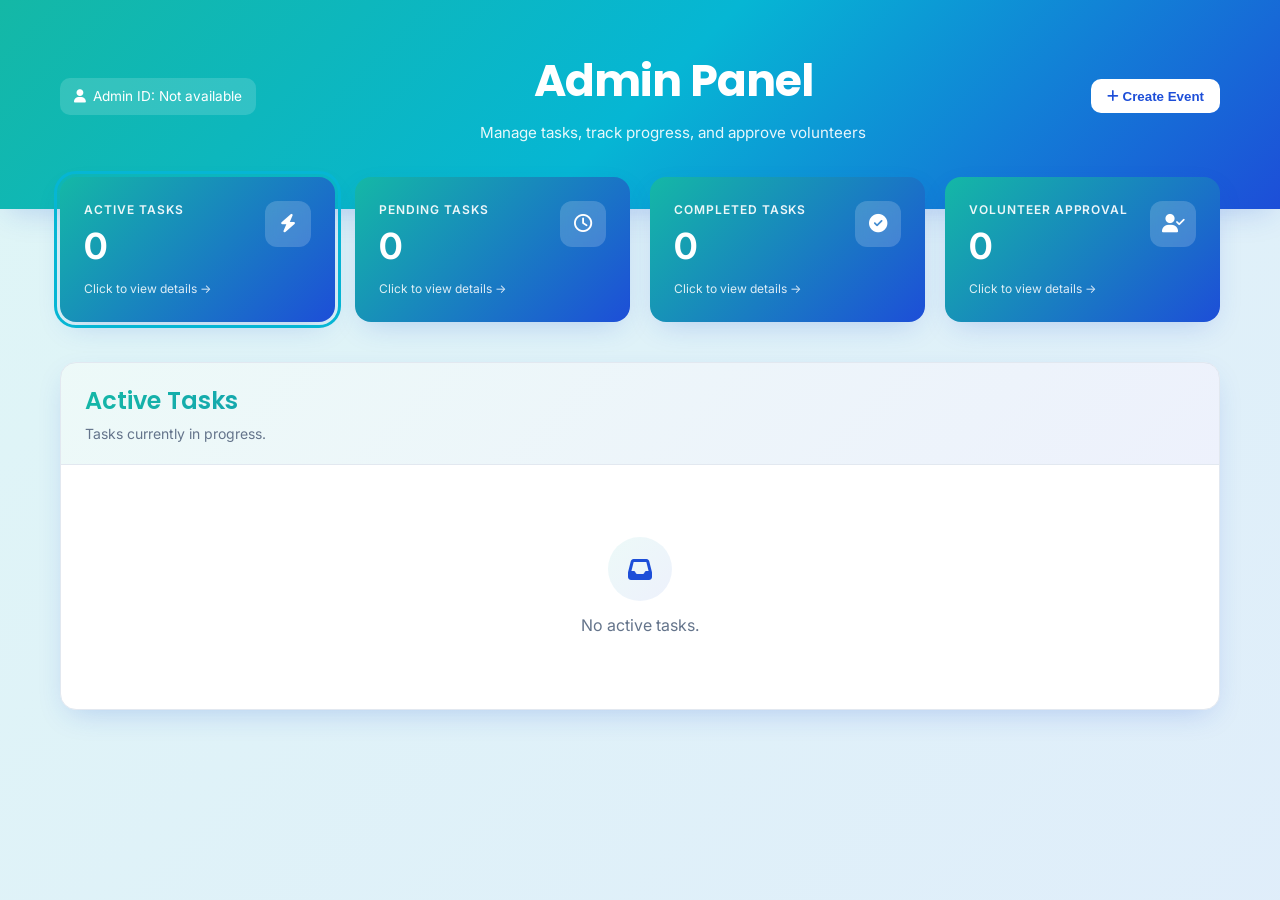
==== frontend/admindashboard.html @ 7bee98bb "admindashboard upadated" ====
<!DOCTYPE html>
<html lang="en">
<head>
  <meta charset="UTF-8" />
  <meta name="viewport" content="width=device-width, initial-scale=1.0" />
  <title>Admin Panel — Dashboard</title>
  <link rel="preconnect" href="https://fonts.googleapis.com" />
  <link rel="preconnect" href="https://fonts.gstatic.com" crossorigin />
  <link href="https://fonts.googleapis.com/css2?family=Inter:wght@400;500;600;700&family=Poppins:wght@500;600;700&display=swap" rel="stylesheet" />
  <link rel="stylesheet" href="https://cdnjs.cloudflare.com/ajax/libs/font-awesome/6.5.1/css/all.min.css" />
  <link rel="stylesheet" href="css/admindashboard.css" />
</head>
<body>
  <!-- Header -->
  <header class="header">
    <div class="container header-inner header-flex">

      <!-- LEFT: Admin ID -->
      <div class="header-left">
        <div class="admin-info">
          <i class="fa-solid fa-user"></i>
            <span id="admin-id">Admin ID: --</span>
        </div>
      </div>

      <!-- CENTER: Title -->
      <div class="header-center">
        <h1>Admin Panel</h1>
        <p>Manage tasks, track progress, and approve volunteers</p>
      </div>

      <!-- RIGHT: Button -->
      <div class="header-right">
        <button class="create-btn" id="createEventBtn">
          <i class="fa-solid fa-plus"></i> Create Event
        </button>
      </div>

    </div>
  </header>

  <main class="container main">
    <!-- Dashboard Cards -->
    <section class="cards" id="cards" aria-label="Dashboard summary">
      <button class="card" data-section="active">
        <div class="card-top">
          <div>
            <p class="card-label">Active Tasks</p>
            <p class="card-count" id="count-active">0</p>
          </div>
          <div class="card-icon"><i class="fa-solid fa-bolt"></i></div>
        </div>
        <p class="card-foot">Click to view details &rarr;</p>
      </button>

      <button class="card" data-section="pending">
        <div class="card-top">
          <div>
            <p class="card-label">Pending Tasks</p>
            <p class="card-count" id="count-pending">0</p>
          </div>
          <div class="card-icon"><i class="fa-regular fa-clock"></i></div>
        </div>
        <p class="card-foot">Click to view details &rarr;</p>
      </button>

      <button class="card" data-section="completed">
        <div class="card-top">
          <div>
            <p class="card-label">Completed Tasks</p>
            <p class="card-count" id="count-completed">0</p>
          </div>
          <div class="card-icon"><i class="fa-solid fa-circle-check"></i></div>
        </div>
        <p class="card-foot">Click to view details &rarr;</p>
      </button>

      <button class="card" data-section="volunteers">
        <div class="card-top">
          <div>
            <p class="card-label">Volunteer Approval</p>
            <p class="card-count" id="count-volunteers">0</p>
          </div>
          <div class="card-icon"><i class="fa-solid fa-user-check"></i></div>
        </div>
        <p class="card-foot">Click to view details &rarr;</p>
      </button>
    </section>

    <!-- Detail Panel -->
    <section class="panel">
      <div class="panel-head">
        <h2 id="panel-title">Active Tasks</h2>
        <p id="panel-subtitle">Tasks currently in progress.</p>
      </div>
      <div class="panel-body" id="panel-body">
        <!-- Dynamic content injected by JS -->
      </div>
    </section>
  </main>

  <!-- Toast container -->
  <div class="toast-container" id="toast-container"></div>

  <script src="js/admindashboard.js"></script>
</body>
</html>
---- frontend/css/admindashboard.css ----
/* ===========================
   Design tokens
   =========================== */
:root {
  --teal: #14b8a6;
  --cyan: #06b6d4;
  --deep-blue: #1d4ed8;

  --bg: #f0fbfd;
  --card-bg: #ffffff;
  --text: #0f2942;
  --muted: #64748b;
  --border: #e2e8f0;

  --approve: #22c55e;
  --approve-hover: #16a34a;
  --reject: #ef4444;
  --reject-hover: #dc2626;

  --gradient-brand: linear-gradient(135deg, var(--teal) 0%, var(--cyan) 50%, var(--deep-blue) 100%);
  --gradient-card: linear-gradient(135deg, var(--teal) 0%, var(--deep-blue) 100%);
  --gradient-card-hover: linear-gradient(135deg, var(--cyan) 0%, var(--teal) 100%);
  --gradient-soft: linear-gradient(135deg, rgba(20,184,166,0.08), rgba(29,78,216,0.08));

  --shadow-soft: 0 10px 30px -10px rgba(29, 78, 216, 0.25);
  --shadow-glow: 0 20px 45px -15px rgba(6, 182, 212, 0.55);

  --radius: 16px;
  --transition: 0.3s ease;
}

/* ===========================
   Base
   =========================== */
* { box-sizing: border-box; margin: 0; padding: 0; }

html, body { height: 100%; }

body {
  font-family: 'Inter', 'Poppins', 'Segoe UI', system-ui, -apple-system, sans-serif;
  background: var(--gradient-soft), var(--bg);
  color: var(--text);
  min-height: 100vh;
  -webkit-font-smoothing: antialiased;
  line-height: 1.5;
}

.container {
  width: 100%;
  max-width: 1200px;
  margin: 0 auto;
  padding: 0 1.25rem;
}

/* ===========================
   Header
   =========================== */
.header {
  background: var(--gradient-brand);
  color: #fff;
  box-shadow: var(--shadow-soft);
}
.header-inner {
  text-align: center;
  padding: 3rem 1.25rem 4rem;
}
.header h1 {
  font-family: 'Poppins', 'Inter', sans-serif;
  font-size: clamp(2rem, 4vw, 2.75rem);
  font-weight: 700;
  letter-spacing: -0.02em;
}
.header p {
  margin-top: 0.5rem;
  opacity: 0.9;
  font-size: 0.95rem;
}

/* ===========================
   Main
   =========================== */
.main {
  margin-top: -2rem;
  padding-bottom: 4rem;
}

/* ===========================
   Cards grid
   =========================== */
.cards {
  display: grid;
  grid-template-columns: repeat(4, 1fr);
  gap: 1.25rem;
}

.card {
  font: inherit;
  text-align: left;
  cursor: pointer;
  border: none;
  color: #fff;
  background: var(--gradient-card);
  border-radius: var(--radius);
  padding: 1.5rem;
  box-shadow: var(--shadow-soft);
  transition: transform var(--transition), box-shadow var(--transition), background var(--transition);
  position: relative;
  overflow: hidden;
}
.card:hover {
  transform: translateY(-4px) scale(1.03);
  background: var(--gradient-card-hover);
  box-shadow: var(--shadow-glow);
}
.card.active {
  outline: 3px solid var(--cyan);
  outline-offset: 3px;
}

.card-top {
  display: flex;
  align-items: flex-start;
  justify-content: space-between;
  gap: 1rem;
}
.card-label {
  font-size: 0.75rem;
  font-weight: 600;
  letter-spacing: 0.08em;
  text-transform: uppercase;
  opacity: 0.92;
}
.card-count {
  margin-top: 0.6rem;
  font-size: 2.25rem;
  font-weight: 700;
  line-height: 1;
}
.card-icon {
  width: 46px;
  height: 46px;
  display: grid;
  place-items: center;
  border-radius: 12px;
  background: rgba(255, 255, 255, 0.18);
  backdrop-filter: blur(6px);
  font-size: 1.15rem;
  transition: transform var(--transition);
}
.card:hover .card-icon { transform: rotate(8deg) scale(1.05); }
.card-foot {
  margin-top: 1rem;
  font-size: 0.75rem;
  opacity: 0.85;
}

/* ===========================
   Detail panel
   =========================== */
.panel {
  margin-top: 2.5rem;
  background: var(--card-bg);
  border: 1px solid var(--border);
  border-radius: var(--radius);
  box-shadow: var(--shadow-soft);
  overflow: hidden;
  animation: fadeIn 0.4s ease;
}
.panel-head {
  padding: 1.25rem 1.5rem;
  border-bottom: 1px solid var(--border);
  background: var(--gradient-soft);
}
.panel-head h2 {
  font-family: 'Poppins', 'Inter', sans-serif;
  font-size: 1.5rem;
  font-weight: 600;
  background: var(--gradient-card);
  -webkit-background-clip: text;
  background-clip: text;
  color: transparent;
}
.panel-head p {
  margin-top: 0.25rem;
  font-size: 0.875rem;
  color: var(--muted);
}
.panel-body { padding: 1.5rem; }

/* ===========================
   Lists
   =========================== */
.task-list {
  list-style: none;
  display: grid;
  grid-template-columns: repeat(2, 1fr);
  gap: 1rem;
}
.task-item {
  display: flex;
  align-items: center;
  gap: 0.85rem;
  padding: 1rem;
  border: 1px solid var(--border);
  border-radius: 12px;
  background: #fafdff;
  transition: transform var(--transition), box-shadow var(--transition);
  animation: fadeIn 0.3s ease;
}
.task-item:hover {
  transform: translateY(-2px);
  box-shadow: var(--shadow-soft);
}
.task-icon {
  width: 40px;
  height: 40px;
  flex-shrink: 0;
  display: grid;
  place-items: center;
  border-radius: 10px;
  background: var(--gradient-card);
  color: #fff;
}
.task-text { min-width: 0; }
.task-title {
  font-weight: 500;
  white-space: nowrap;
  overflow: hidden;
  text-overflow: ellipsis;
}
.task-meta {
  font-size: 0.75rem;
  color: var(--muted);
  margin-top: 0.15rem;
}

/* Volunteers */
.volunteer-list {
  list-style: none;
  display: flex;
  flex-direction: column;
  gap: 0.75rem;
}
.volunteer-item {
  display: flex;
  flex-wrap: wrap;
  align-items: center;
  justify-content: space-between;
  gap: 1rem;
  padding: 1rem;
  border: 1px solid var(--border);
  border-radius: 12px;
  background: #fafdff;
  transition: box-shadow var(--transition);
  animation: fadeIn 0.3s ease;
}
.volunteer-item:hover { box-shadow: var(--shadow-soft); }
.volunteer-info {
  display: flex;
  align-items: center;
  gap: 0.85rem;
  min-width: 0;
  flex: 1 1 220px;
}
.avatar {
  width: 44px;
  height: 44px;
  border-radius: 50%;
  display: grid;
  place-items: center;
  background: var(--gradient-card);
  color: #fff;
  font-weight: 600;
  font-size: 0.9rem;
  flex-shrink: 0;
}
.volunteer-name { font-weight: 600; }
.volunteer-task {
  font-size: 0.8rem;
  color: var(--muted);
  margin-top: 0.15rem;
}
.volunteer-actions {
  display: flex;
  gap: 0.5rem;
  flex-shrink: 0;
}

/* Buttons */
.btn {
  font: inherit;
  display: inline-flex;
  align-items: center;
  gap: 0.4rem;
  padding: 0.55rem 1rem;
  font-size: 0.85rem;
  font-weight: 600;
  color: #fff;
  border: none;
  border-radius: 10px;
  cursor: pointer;
  box-shadow: var(--shadow-soft);
  transition: background var(--transition), transform var(--transition);
}
.btn:hover { transform: translateY(-1px); }
.btn-approve { background: var(--approve); }
.btn-approve:hover { background: var(--approve-hover); }
.btn-reject { background: var(--reject); }
.btn-reject:hover { background: var(--reject-hover); }

/* Empty state */
.empty {
  display: flex;
  flex-direction: column;
  align-items: center;
  justify-content: center;
  padding: 3rem 1rem;
  text-align: center;
  color: var(--muted);
}
.empty-icon {
  width: 64px;
  height: 64px;
  display: grid;
  place-items: center;
  border-radius: 50%;
  background: var(--gradient-soft);
  color: var(--deep-blue);
  font-size: 1.5rem;
  margin-bottom: 0.75rem;
}

/* Toast */
.toast-container {
  position: fixed;
  bottom: 1.25rem;
  right: 1.25rem;
  display: flex;
  flex-direction: column;
  gap: 0.5rem;
  z-index: 50;
}
.toast {
  padding: 0.75rem 1rem;
  border-radius: 10px;
  color: #fff;
  font-size: 0.875rem;
  box-shadow: var(--shadow-soft);
  animation: slideIn 0.25s ease;
  max-width: 320px;
}
.toast.success { background: var(--approve); }
.toast.error   { background: var(--reject); }

/* Animations */
@keyframes fadeIn {
  from { opacity: 0; transform: translateY(6px); }
  to   { opacity: 1; transform: translateY(0); }
}
@keyframes slideIn {
  from { opacity: 0; transform: translateX(20px); }
  to   { opacity: 1; transform: translateX(0); }
}

/* ===========================
   Responsive
   =========================== */
@media (max-width: 1024px) {
  .cards { grid-template-columns: repeat(2, 1fr); }
}
@media (max-width: 640px) {
  .cards { grid-template-columns: 1fr; }
  .task-list { grid-template-columns: 1fr; }
  .header-inner { padding: 2.25rem 1rem 3rem; }
  .panel-body { padding: 1rem; }
  .volunteer-actions { width: 100%; }
  .volunteer-actions .btn { flex: 1; justify-content: center; }
}



/* Header Flex Layout */
.header-flex {
  display: flex;
  align-items: center;
  justify-content: space-between;
  flex-wrap: wrap;
}

/* Right section */
.header-right {
  display: flex;
  align-items: center;
  gap: 1rem;
}

/* Admin ID */
.admin-info {
  display: flex;
  align-items: center;
  gap: 0.4rem;
  background: rgba(255,255,255,0.15);
  padding: 0.5rem 0.9rem;
  border-radius: 10px;
  font-size: 0.85rem;
}

/* Create Event Button */
.create-btn {
  background: #ffffff;
  color: var(--deep-blue);
  font-weight: 600;
  border: none;
  padding: 0.6rem 1rem;
  border-radius: 10px;
  cursor: pointer;
  transition: 0.3s ease;
}

.create-btn:hover {
  background: #e0f2fe;
  transform: translateY(-2px);
}
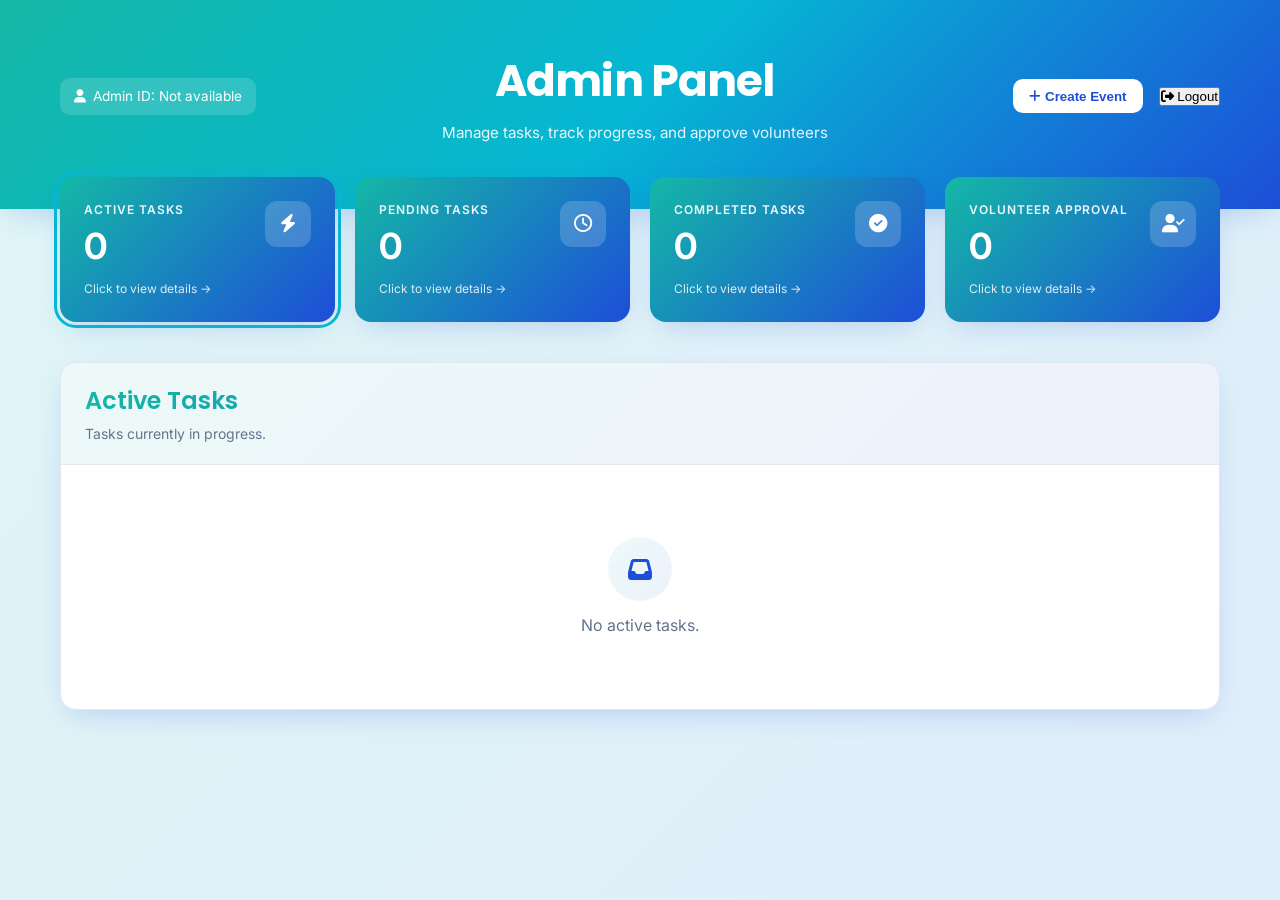
==== commit f6ddd50c: "m" ====
--- a/frontend/admindashboard.html
+++ b/frontend/admindashboard.html
@@ -33,6 +33,9 @@
       <div class="header-right">
         <button class="create-btn" id="createEventBtn">
           <i class="fa-solid fa-plus"></i> Create Event
+        </button>
+        <button class="logout-btn" id="logoutBtn">
+           <i class="fa-solid fa-right-from-bracket"></i> Logout
         </button>
       </div>
 
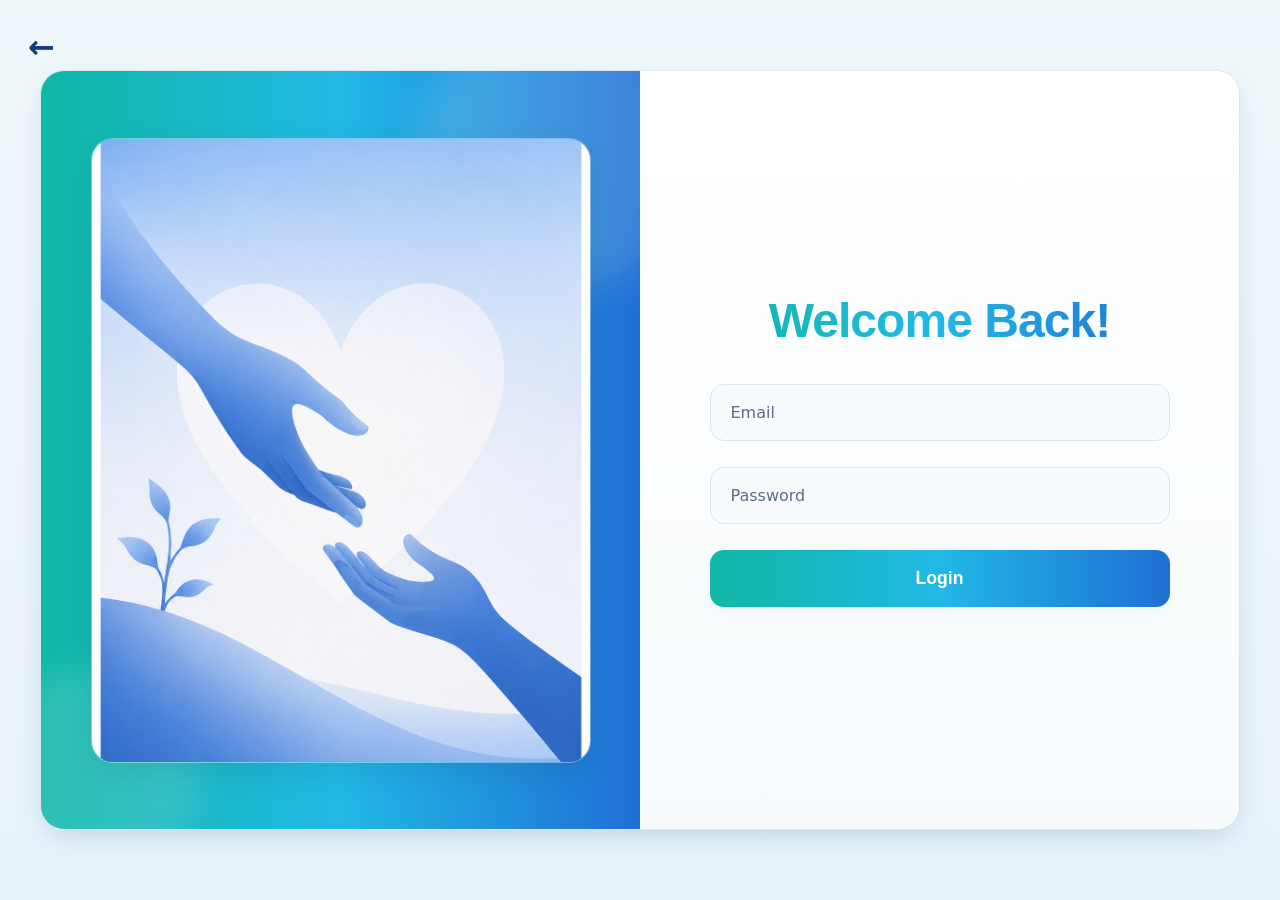
==== commit 936fd9f7: "message" ====
--- a/frontend/admindashboard.html
+++ b/frontend/admindashboard.html
@@ -13,34 +13,36 @@
 <body>
   <!-- Header -->
   <header class="header">
-    <div class="container header-inner header-flex">
+  <div class="container header-inner header-flex">
 
-      <!-- LEFT: Admin ID -->
-      <div class="header-left">
-        <div class="admin-info">
-          <i class="fa-solid fa-user"></i>
-            <span id="admin-id">Admin ID: --</span>
+    <!-- CENTER: Title -->
+    <div class="header-center">
+      <h1>Admin Panel</h1>
+      <p>Manage tasks, track progress, and approve volunteers</p>
+    </div>
+
+    <!-- RIGHT: Actions + Profile -->
+    <div class="header-right">
+      <button class="create-btn" id="createEventBtn">
+        <i class="fa-solid fa-plus"></i> Create Event
+      </button>
+
+      <button class="logout-btn" id="logoutBtn">
+        <i class="fa-solid fa-right-from-bracket"></i> Logout
+      </button>
+
+      <!-- Dynamic Admin Profile -->
+      <div class="profile-chip">
+        <div class="avatar" id="adminAvatar">A</div>
+        <div class="profile-meta">
+          <p class="profile-name" id="adminName">Admin Name</p>
+          <p class="profile-role">Admin</p>
         </div>
       </div>
+    </div>
 
-      <!-- CENTER: Title -->
-      <div class="header-center">
-        <h1>Admin Panel</h1>
-        <p>Manage tasks, track progress, and approve volunteers</p>
-      </div>
-
-      <!-- RIGHT: Button -->
-      <div class="header-right">
-        <button class="create-btn" id="createEventBtn">
-          <i class="fa-solid fa-plus"></i> Create Event
-        </button>
-        <button class="logout-btn" id="logoutBtn">
-           <i class="fa-solid fa-right-from-bracket"></i> Logout
-        </button>
-      </div>
-
-    </div>
-  </header>
+  </div>
+</header>
 
   <main class="container main">
     <!-- Dashboard Cards -->
--- a/frontend/css/admindashboard.css
+++ b/frontend/css/admindashboard.css
@@ -1,5 +1,5 @@
 /* ===========================
-   Design tokens
+   Design Tokens
    =========================== */
 :root {
   --teal: #14b8a6;
@@ -22,34 +22,39 @@
   --gradient-card-hover: linear-gradient(135deg, var(--cyan) 0%, var(--teal) 100%);
   --gradient-soft: linear-gradient(135deg, rgba(20,184,166,0.08), rgba(29,78,216,0.08));
 
-  --shadow-soft: 0 10px 30px -10px rgba(29, 78, 216, 0.25);
-  --shadow-glow: 0 20px 45px -15px rgba(6, 182, 212, 0.55);
-
-  --radius: 16px;
+  --shadow-soft: 0 10px 30px -10px rgba(29, 78, 216, 0.22);
+  --shadow-glow: 0 20px 45px -15px rgba(6, 182, 212, 0.45);
+
+  --radius: 18px;
   --transition: 0.3s ease;
 }
 
 /* ===========================
    Base
    =========================== */
-* { box-sizing: border-box; margin: 0; padding: 0; }
-
-html, body { height: 100%; }
+* {
+  margin: 0;
+  padding: 0;
+  box-sizing: border-box;
+}
+
+html, body {
+  min-height: 100%;
+}
 
 body {
-  font-family: 'Inter', 'Poppins', 'Segoe UI', system-ui, -apple-system, sans-serif;
+  font-family: 'Inter', 'Poppins', 'Segoe UI', sans-serif;
   background: var(--gradient-soft), var(--bg);
   color: var(--text);
-  min-height: 100vh;
+  line-height: 1.5;
   -webkit-font-smoothing: antialiased;
-  line-height: 1.5;
 }
 
 .container {
   width: 100%;
-  max-width: 1200px;
+  max-width: 1280px;
   margin: 0 auto;
-  padding: 0 1.25rem;
+  padding: 0 1.5rem;
 }
 
 /* ===========================
@@ -57,27 +62,124 @@
    =========================== */
 .header {
   background: var(--gradient-brand);
-  color: #fff;
+  color: white;
   box-shadow: var(--shadow-soft);
 }
+
 .header-inner {
-  text-align: center;
-  padding: 3rem 1.25rem 4rem;
-}
-.header h1 {
-  font-family: 'Poppins', 'Inter', sans-serif;
-  font-size: clamp(2rem, 4vw, 2.75rem);
+  padding: 1.5rem 0 3.5rem;
+}
+
+.header-flex {
+  display: flex;
+  justify-content: space-between;
+  align-items: center;
+  gap: 2rem;
+  flex-wrap: wrap;
+}
+
+.header-center {
+  flex: 1;
+}
+
+.header-center h1 {
+  font-family: 'Poppins', sans-serif;
+  font-size: clamp(2rem, 4vw, 2.8rem);
   font-weight: 700;
-  letter-spacing: -0.02em;
-}
-.header p {
-  margin-top: 0.5rem;
+  letter-spacing: -0.03em;
+}
+
+.header-center p {
+  margin-top: 0.35rem;
+  font-size: 0.95rem;
   opacity: 0.9;
+}
+
+.header-right {
+  display: flex;
+  align-items: center;
+  gap: 0.9rem;
+  flex-wrap: wrap;
+}
+
+/* ===========================
+   Buttons
+   =========================== */
+.create-btn,
+.logout-btn {
+  border: none;
+  cursor: pointer;
+  font: inherit;
+  font-weight: 600;
+  padding: 0.75rem 1.15rem;
+  border-radius: 12px;
+  transition: all var(--transition);
+}
+
+.create-btn {
+  background: white;
+  color: var(--deep-blue);
+}
+
+.create-btn:hover {
+  background: #dbeafe;
+  transform: translateY(-2px);
+}
+
+.logout-btn {
+  background: rgba(255,255,255,0.18);
+  color: white;
+  backdrop-filter: blur(8px);
+}
+
+.logout-btn:hover {
+  background: rgba(255,255,255,0.28);
+  transform: translateY(-2px);
+}
+
+/* ===========================
+   Profile Chip
+   =========================== */
+.profile-chip {
+  display: flex;
+  align-items: center;
+  gap: 0.75rem;
+  padding: 0.55rem 0.9rem;
+  border-radius: 14px;
+  background: rgba(255,255,255,0.14);
+  backdrop-filter: blur(10px);
+}
+
+.avatar {
+  width: 46px;
+  height: 46px;
+  border-radius: 50%;
+  display: grid;
+  place-items: center;
+  background: rgba(255,255,255,0.22);
+  color: white;
+  font-weight: 700;
+  font-size: 1rem;
+  flex-shrink: 0;
+}
+
+.profile-meta {
+  display: flex;
+  flex-direction: column;
+}
+
+.profile-name {
+  font-weight: 600;
   font-size: 0.95rem;
 }
 
-/* ===========================
-   Main
+.profile-role {
+  font-size: 0.8rem;
+  opacity: 0.85;
+}
+
+/* ===========================
+   Main Layout
    =========================== */
 .main {
   margin-top: -2rem;
@@ -85,7 +187,7 @@
 }
 
 /* ===========================
-   Cards grid
+   Dashboard Cards
    =========================== */
 .cards {
   display: grid;
@@ -94,24 +196,23 @@
 }
 
 .card {
-  font: inherit;
+  border: none;
+  cursor: pointer;
   text-align: left;
-  cursor: pointer;
-  border: none;
-  color: #fff;
+  color: white;
   background: var(--gradient-card);
   border-radius: var(--radius);
   padding: 1.5rem;
   box-shadow: var(--shadow-soft);
-  transition: transform var(--transition), box-shadow var(--transition), background var(--transition);
-  position: relative;
-  overflow: hidden;
-}
+  transition: all var(--transition);
+}
+
 .card:hover {
-  transform: translateY(-4px) scale(1.03);
+  transform: translateY(-5px) scale(1.02);
   background: var(--gradient-card-hover);
   box-shadow: var(--shadow-glow);
 }
+
 .card.active {
   outline: 3px solid var(--cyan);
   outline-offset: 3px;
@@ -119,76 +220,80 @@
 
 .card-top {
   display: flex;
+  justify-content: space-between;
   align-items: flex-start;
-  justify-content: space-between;
-  gap: 1rem;
-}
+}
+
 .card-label {
-  font-size: 0.75rem;
+  font-size: 0.78rem;
   font-weight: 600;
   letter-spacing: 0.08em;
   text-transform: uppercase;
-  opacity: 0.92;
-}
+  opacity: 0.9;
+}
+
 .card-count {
-  margin-top: 0.6rem;
-  font-size: 2.25rem;
+  margin-top: 0.65rem;
+  font-size: 2.3rem;
   font-weight: 700;
   line-height: 1;
 }
+
 .card-icon {
-  width: 46px;
-  height: 46px;
+  width: 48px;
+  height: 48px;
   display: grid;
   place-items: center;
-  border-radius: 12px;
-  background: rgba(255, 255, 255, 0.18);
-  backdrop-filter: blur(6px);
+  border-radius: 14px;
+  background: rgba(255,255,255,0.18);
   font-size: 1.15rem;
-  transition: transform var(--transition);
-}
-.card:hover .card-icon { transform: rotate(8deg) scale(1.05); }
+}
+
 .card-foot {
   margin-top: 1rem;
-  font-size: 0.75rem;
-  opacity: 0.85;
-}
-
-/* ===========================
-   Detail panel
+  font-size: 0.8rem;
+  opacity: 0.88;
+}
+
+/* ===========================
+   Detail Panel
    =========================== */
 .panel {
   margin-top: 2.5rem;
   background: var(--card-bg);
+  border-radius: var(--radius);
   border: 1px solid var(--border);
-  border-radius: var(--radius);
   box-shadow: var(--shadow-soft);
   overflow: hidden;
-  animation: fadeIn 0.4s ease;
-}
+}
+
 .panel-head {
-  padding: 1.25rem 1.5rem;
+  padding: 1.4rem 1.6rem;
   border-bottom: 1px solid var(--border);
   background: var(--gradient-soft);
 }
+
 .panel-head h2 {
-  font-family: 'Poppins', 'Inter', sans-serif;
-  font-size: 1.5rem;
+  font-family: 'Poppins', sans-serif;
+  font-size: 1.55rem;
   font-weight: 600;
   background: var(--gradient-card);
   -webkit-background-clip: text;
-  background-clip: text;
   color: transparent;
 }
+
 .panel-head p {
   margin-top: 0.25rem;
-  font-size: 0.875rem;
   color: var(--muted);
-}
-.panel-body { padding: 1.5rem; }
-
-/* ===========================
-   Lists
+  font-size: 0.9rem;
+}
+
+.panel-body {
+  padding: 1.5rem;
+}
+
+/* ===========================
+   Task List
    =========================== */
 .task-list {
   list-style: none;
@@ -196,119 +301,123 @@
   grid-template-columns: repeat(2, 1fr);
   gap: 1rem;
 }
+
 .task-item {
   display: flex;
   align-items: center;
-  gap: 0.85rem;
+  gap: 0.9rem;
   padding: 1rem;
   border: 1px solid var(--border);
-  border-radius: 12px;
+  border-radius: 14px;
   background: #fafdff;
-  transition: transform var(--transition), box-shadow var(--transition);
-  animation: fadeIn 0.3s ease;
-}
+  transition: all var(--transition);
+}
+
 .task-item:hover {
   transform: translateY(-2px);
   box-shadow: var(--shadow-soft);
 }
+
 .task-icon {
-  width: 40px;
-  height: 40px;
-  flex-shrink: 0;
+  width: 42px;
+  height: 42px;
   display: grid;
   place-items: center;
-  border-radius: 10px;
+  border-radius: 12px;
   background: var(--gradient-card);
-  color: #fff;
-}
-.task-text { min-width: 0; }
+  color: white;
+  flex-shrink: 0;
+}
+
 .task-title {
-  font-weight: 500;
-  white-space: nowrap;
-  overflow: hidden;
-  text-overflow: ellipsis;
-}
+  font-weight: 600;
+}
+
 .task-meta {
-  font-size: 0.75rem;
+  margin-top: 0.2rem;
+  font-size: 0.78rem;
   color: var(--muted);
-  margin-top: 0.15rem;
-}
-
-/* Volunteers */
+}
+
+/* ===========================
+   Volunteer List
+   =========================== */
 .volunteer-list {
   list-style: none;
   display: flex;
   flex-direction: column;
-  gap: 0.75rem;
-}
+  gap: 0.9rem;
+}
+
 .volunteer-item {
   display: flex;
+  justify-content: space-between;
+  align-items: center;
+  gap: 1rem;
   flex-wrap: wrap;
-  align-items: center;
-  justify-content: space-between;
-  gap: 1rem;
   padding: 1rem;
   border: 1px solid var(--border);
-  border-radius: 12px;
+  border-radius: 14px;
   background: #fafdff;
-  transition: box-shadow var(--transition);
-  animation: fadeIn 0.3s ease;
-}
-.volunteer-item:hover { box-shadow: var(--shadow-soft); }
+}
+
 .volunteer-info {
   display: flex;
   align-items: center;
-  gap: 0.85rem;
-  min-width: 0;
-  flex: 1 1 220px;
-}
-.avatar {
-  width: 44px;
-  height: 44px;
-  border-radius: 50%;
-  display: grid;
-  place-items: center;
-  background: var(--gradient-card);
-  color: #fff;
-  font-weight: 600;
-  font-size: 0.9rem;
-  flex-shrink: 0;
-}
-.volunteer-name { font-weight: 600; }
+  gap: 0.9rem;
+}
+
+.volunteer-name {
+  font-weight: 600;
+}
+
 .volunteer-task {
   font-size: 0.8rem;
   color: var(--muted);
-  margin-top: 0.15rem;
-}
+}
+
 .volunteer-actions {
   display: flex;
-  gap: 0.5rem;
-  flex-shrink: 0;
-}
-
-/* Buttons */
+  gap: 0.6rem;
+}
+
+/* ===========================
+   Action Buttons
+   =========================== */
 .btn {
+  border: none;
+  cursor: pointer;
+  color: white;
   font: inherit;
-  display: inline-flex;
-  align-items: center;
-  gap: 0.4rem;
-  padding: 0.55rem 1rem;
-  font-size: 0.85rem;
-  font-weight: 600;
-  color: #fff;
-  border: none;
+  font-weight: 600;
+  padding: 0.6rem 1rem;
   border-radius: 10px;
-  cursor: pointer;
-  box-shadow: var(--shadow-soft);
-  transition: background var(--transition), transform var(--transition);
-}
-.btn:hover { transform: translateY(-1px); }
-.btn-approve { background: var(--approve); }
-.btn-approve:hover { background: var(--approve-hover); }
-.btn-reject { background: var(--reject); }
-.btn-reject:hover { background: var(--reject-hover); }
-
-/* Empty state */
+  transition: all var(--transition);
+}
+
+.btn:hover {
+  transform: translateY(-1px);
+}
+
+.btn-approve {
+  background: var(--approve);
+}
+
+.btn-approve:hover {
+  background: var(--approve-hover);
+}
+
+.btn-reject {
+  background: var(--reject);
+}
+
+.btn-reject:hover {
+  background: var(--reject-hover);
+}
+
+/* ===========================
+   Empty State
+   =========================== */
 .empty {
   display: flex;
   flex-direction: column;
@@ -318,6 +427,7 @@
   text-align: center;
   color: var(--muted);
 }
+
 .empty-icon {
   width: 64px;
   height: 64px;
@@ -325,99 +435,87 @@
   place-items: center;
   border-radius: 50%;
   background: var(--gradient-soft);
+  margin-bottom: 0.8rem;
   color: var(--deep-blue);
-  font-size: 1.5rem;
-  margin-bottom: 0.75rem;
-}
-
-/* Toast */
+  font-size: 1.4rem;
+}
+
+/* ===========================
+   Toast
+   =========================== */
 .toast-container {
   position: fixed;
+  right: 1.25rem;
   bottom: 1.25rem;
-  right: 1.25rem;
   display: flex;
   flex-direction: column;
-  gap: 0.5rem;
-  z-index: 50;
-}
+  gap: 0.6rem;
+  z-index: 100;
+}
+
 .toast {
-  padding: 0.75rem 1rem;
-  border-radius: 10px;
-  color: #fff;
-  font-size: 0.875rem;
+  padding: 0.8rem 1rem;
+  border-radius: 12px;
+  color: white;
+  font-size: 0.88rem;
   box-shadow: var(--shadow-soft);
   animation: slideIn 0.25s ease;
-  max-width: 320px;
-}
-.toast.success { background: var(--approve); }
-.toast.error   { background: var(--reject); }
-
-/* Animations */
-@keyframes fadeIn {
-  from { opacity: 0; transform: translateY(6px); }
-  to   { opacity: 1; transform: translateY(0); }
-}
+}
+
+.toast.success {
+  background: var(--approve);
+}
+
+.toast.error {
+  background: var(--reject);
+}
+
+/* ===========================
+   Animations
+   =========================== */
 @keyframes slideIn {
-  from { opacity: 0; transform: translateX(20px); }
-  to   { opacity: 1; transform: translateX(0); }
+  from {
+    opacity: 0;
+    transform: translateX(18px);
+  }
+  to {
+    opacity: 1;
+    transform: translateX(0);
+  }
 }
 
 /* ===========================
    Responsive
    =========================== */
-@media (max-width: 1024px) {
-  .cards { grid-template-columns: repeat(2, 1fr); }
-}
-@media (max-width: 640px) {
-  .cards { grid-template-columns: 1fr; }
-  .task-list { grid-template-columns: 1fr; }
-  .header-inner { padding: 2.25rem 1rem 3rem; }
-  .panel-body { padding: 1rem; }
-  .volunteer-actions { width: 100%; }
-  .volunteer-actions .btn { flex: 1; justify-content: center; }
-}
-
-
-
-/* Header Flex Layout */
-.header-flex {
-  display: flex;
-  align-items: center;
-  justify-content: space-between;
-  flex-wrap: wrap;
-}
-
-/* Right section */
-.header-right {
-  display: flex;
-  align-items: center;
-  gap: 1rem;
-}
-
-/* Admin ID */
-.admin-info {
-  display: flex;
-  align-items: center;
-  gap: 0.4rem;
-  background: rgba(255,255,255,0.15);
-  padding: 0.5rem 0.9rem;
-  border-radius: 10px;
-  font-size: 0.85rem;
-}
-
-/* Create Event Button */
-.create-btn {
-  background: #ffffff;
-  color: var(--deep-blue);
-  font-weight: 600;
-  border: none;
-  padding: 0.6rem 1rem;
-  border-radius: 10px;
-  cursor: pointer;
-  transition: 0.3s ease;
-}
-
-.create-btn:hover {
-  background: #e0f2fe;
-  transform: translateY(-2px);
+@media (max-width: 1100px) {
+  .cards {
+    grid-template-columns: repeat(2, 1fr);
+  }
+
+  .task-list {
+    grid-template-columns: 1fr;
+  }
+}
+
+@media (max-width: 768px) {
+  .header-flex {
+    flex-direction: column;
+    align-items: flex-start;
+  }
+
+  .header-right {
+    width: 100%;
+  }
+
+  .cards {
+    grid-template-columns: 1fr;
+  }
+
+  .volunteer-actions {
+    width: 100%;
+  }
+
+  .volunteer-actions .btn {
+    flex: 1;
+  }
 }
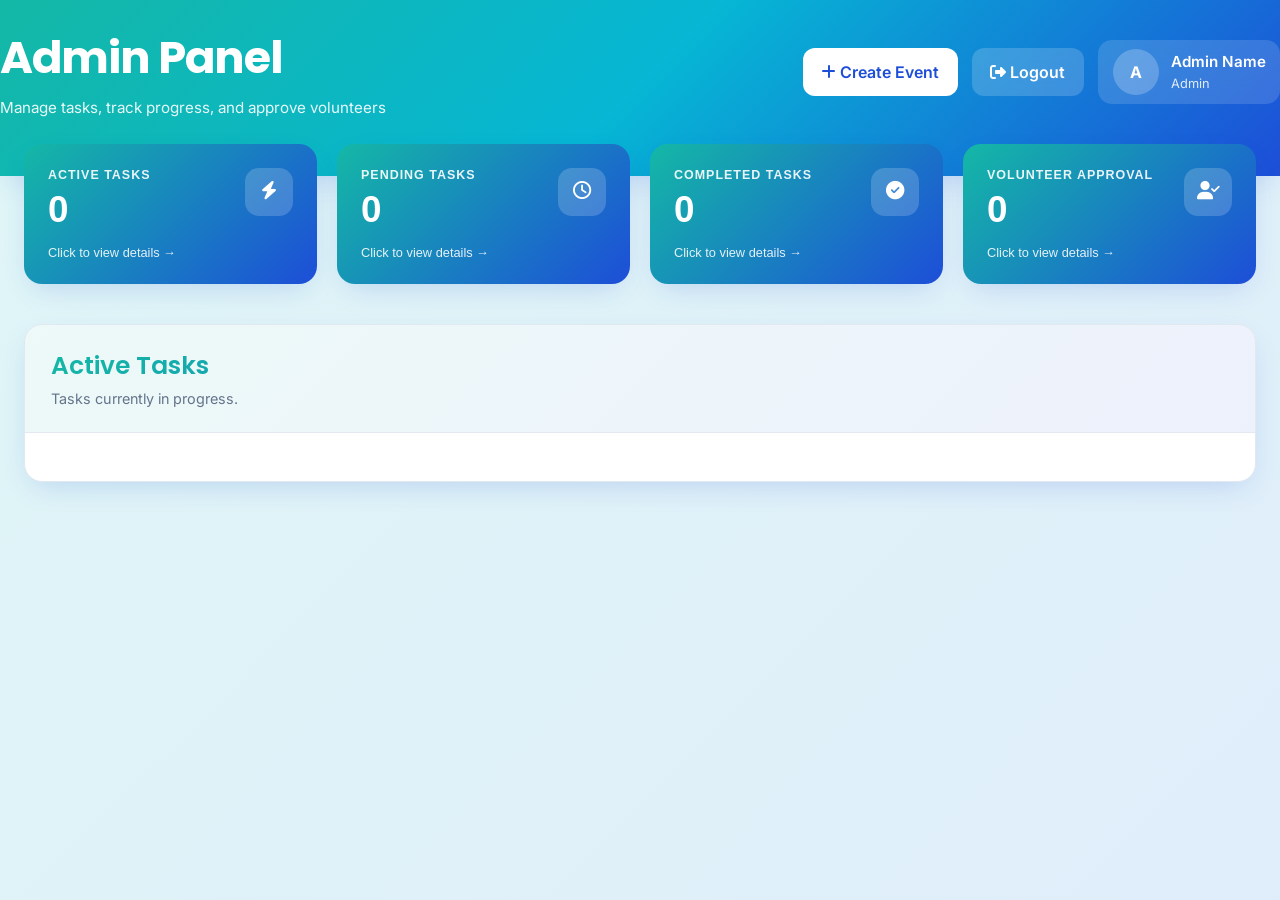
==== commit 5d2fa595: "m" ====
--- a/frontend/admindashboard.html
+++ b/frontend/admindashboard.html
@@ -106,7 +106,7 @@
 
   <!-- Toast container -->
   <div class="toast-container" id="toast-container"></div>
-
+  <script src="js/config.js"></script>
   <script src="js/admindashboard.js"></script>
 </body>
 </html>
